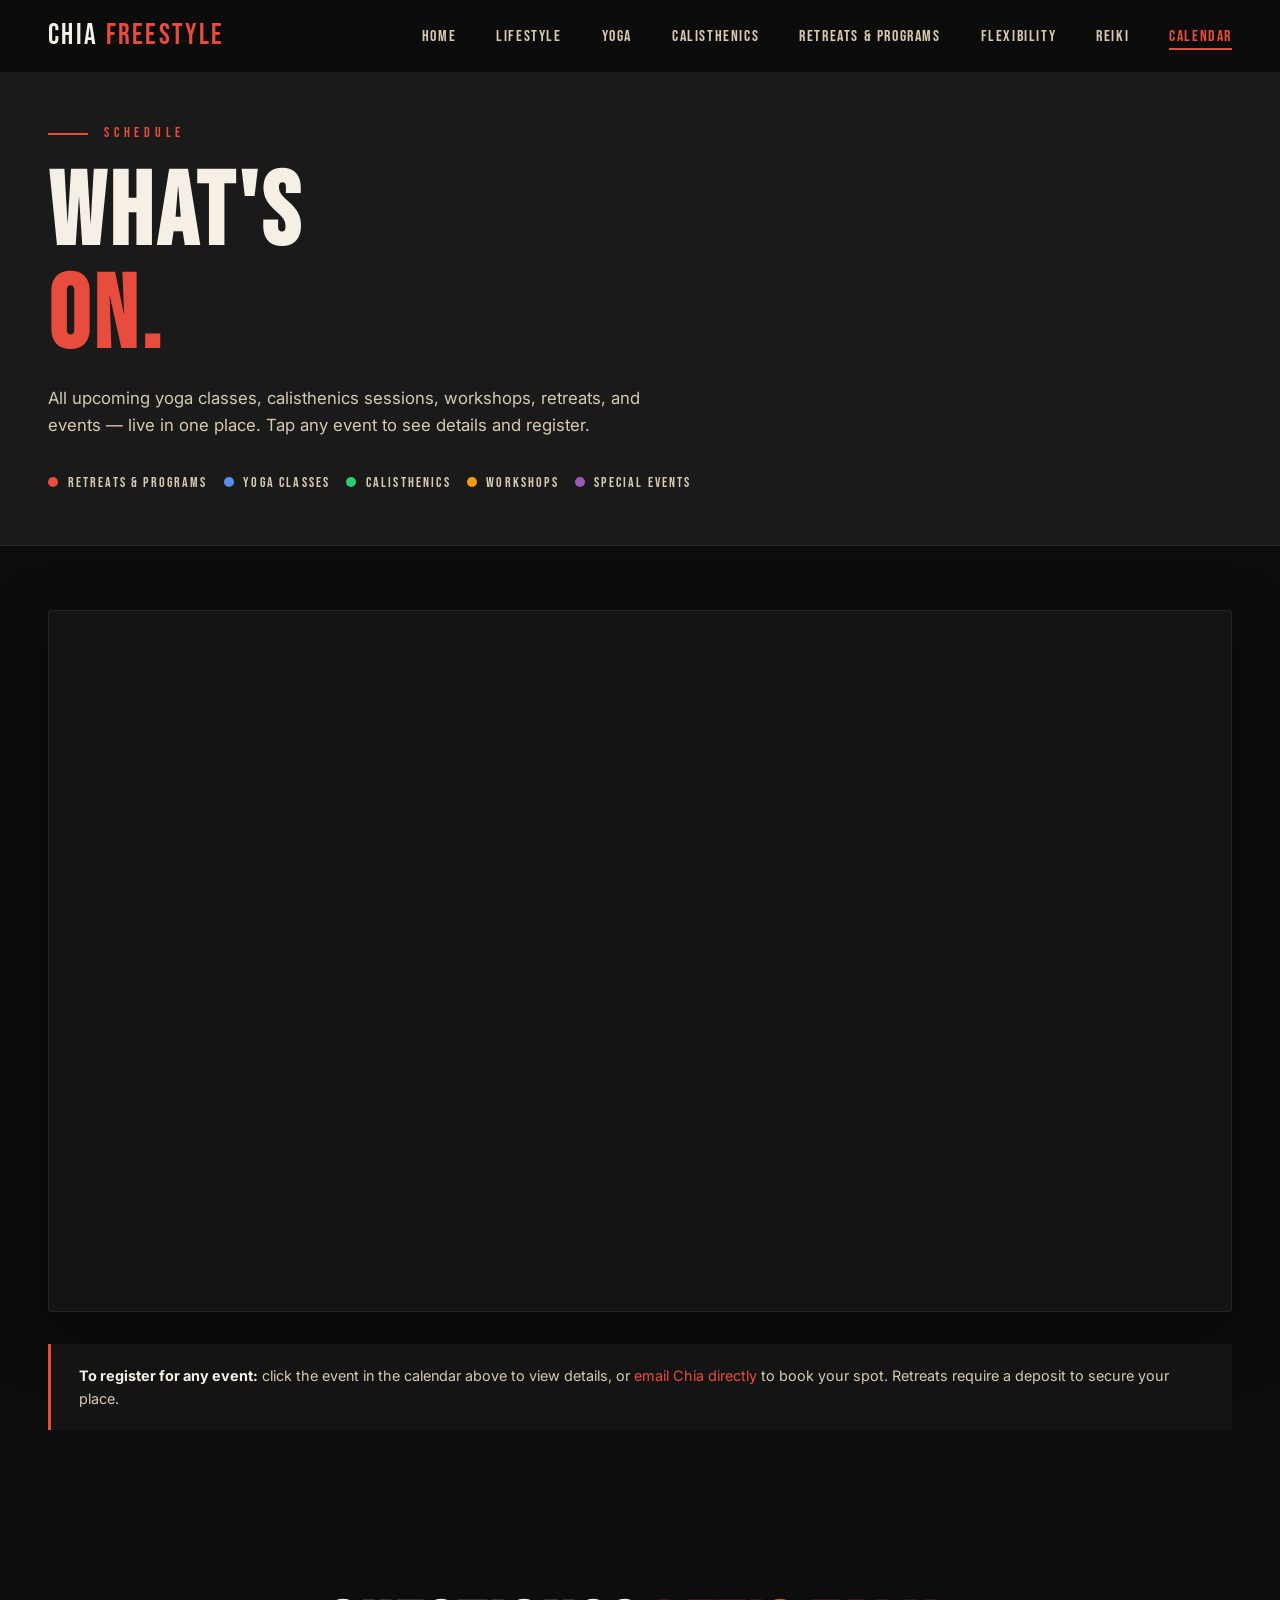
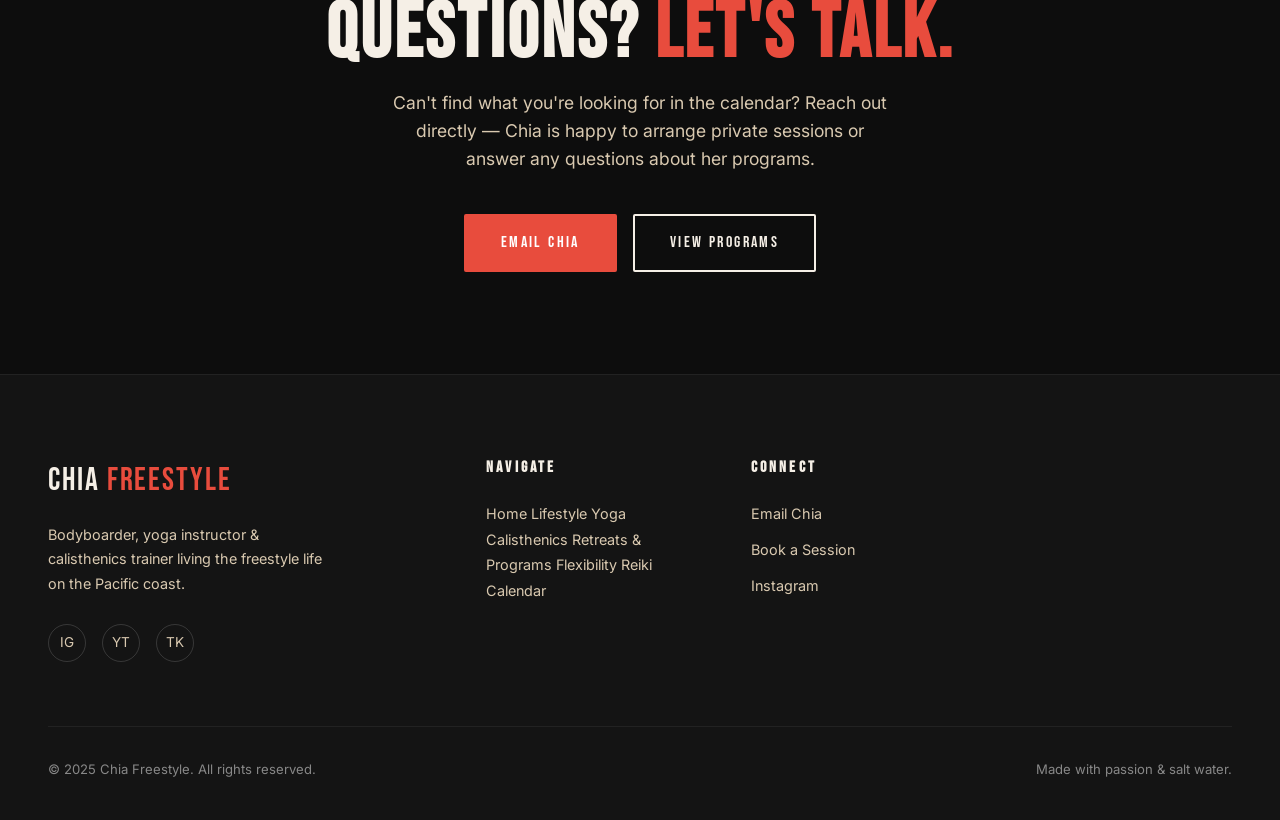
==== CHIAFREESTYLE/calendar.html @ 454214b7 "Add files via upload" ====
<!DOCTYPE html>
<html lang="en">
<head>
  <meta charset="UTF-8" />
  <meta name="viewport" content="width=device-width, initial-scale=1.0" />
  <title>Calendar — Chia Freestyle</title>
  <meta name="description" content="View upcoming yoga classes, calisthenics sessions, retreats, and events with Chia Freestyle.">
  <link rel="preconnect" href="https://fonts.googleapis.com" />
  <link rel="preconnect" href="https://fonts.gstatic.com" crossorigin />
  <link rel="stylesheet" href="css/styles.css" />
  <style>
    .cal-intro {
      background: var(--dark-2);
      padding: clamp(2rem, 4vw, 4rem) 0;
      border-bottom: 1px solid rgba(255,255,255,0.06);
    }
    .cal-types {
      display: flex;
      flex-wrap: wrap;
      gap: 1rem;
      margin-top: 2rem;
    }
    .cal-type {
      display: flex;
      align-items: center;
      gap: 0.6rem;
      font-family: var(--font-display);
      font-size: 0.9rem;
      letter-spacing: 0.15em;
      color: var(--sand);
    }
    .cal-type__dot {
      width: 10px;
      height: 10px;
      border-radius: 50%;
      flex-shrink: 0;
    }
    .cal-embed-section {
      padding: clamp(3rem, 5vw, 6rem) 0;
    }
    .cal-note {
      margin-top: 2rem;
      padding: 1.25rem 1.75rem;
      background: var(--dark);
      border-left: 3px solid var(--coral);
      border-radius: 0 4px 4px 0;
    }
    .cal-note p {
      color: var(--sand);
      font-size: 0.9rem;
    }
    .cal-note a {
      color: var(--coral);
    }
    .cal-note a:hover {
      text-decoration: underline;
    }
  </style>
</head>
<body>

  <!-- ===== NAVIGATION ===== -->
  <nav class="nav scrolled">
    <div class="nav__inner">
      <a href="index.html" class="nav__logo">CHIA <span>FREESTYLE</span></a>
      <ul class="nav__links">
        <li><a href="index.html">Home</a></li>
        <li><a href="lifestyle.html">Lifestyle</a></li>
        <li><a href="yoga.html">Yoga</a></li>
        <li><a href="calisthenics.html">Calisthenics</a></li>
        <li><a href="retreats.html">Retreats &amp; Programs</a></li>
        <li><a href="flexibility.html">Flexibility</a></li>
        <li><a href="reiki.html">Reiki</a></li>
        <li><a href="calendar.html">Calendar</a></li>
      </ul>
      <button class="nav__hamburger" aria-label="Toggle menu">
        <span></span><span></span><span></span>
      </button>
    </div>
  </nav>
  <div class="nav__mobile">
    <a href="index.html">Home</a>
    <a href="lifestyle.html">Lifestyle</a>
    <a href="yoga.html">Yoga</a>
    <a href="calisthenics.html">Calisthenics</a>
    <a href="retreats.html">Retreats &amp; Programs</a>
    <a href="flexibility.html">Flexibility</a>
    <a href="reiki.html">Reiki</a>
    <a href="calendar.html">Calendar</a>
  </div>

  <!-- Spacer for fixed nav -->
  <div style="height: var(--nav-h);"></div>

  <!-- ===== CAL HEADER ===== -->
  <div class="cal-intro">
    <div class="container">
      <div data-anim="fade-up">
        <span class="section-label">Schedule</span>
        <h1 style="font-size: clamp(3rem, 8vw, 7rem);">WHAT'S<br><span class="accent">ON.</span></h1>
        <p style="color:var(--sand); max-width:600px; margin-top:1rem; font-size:1.05rem;">
          All upcoming yoga classes, calisthenics sessions, workshops, retreats, and events — live in one place. Tap any event to see details and register.
        </p>
        <div class="cal-types">
          <div class="cal-type"><div class="cal-type__dot" style="background:#e84c3d;"></div>Retreats &amp; Programs</div>
          <div class="cal-type"><div class="cal-type__dot" style="background:#5b8dee;"></div>Yoga Classes</div>
          <div class="cal-type"><div class="cal-type__dot" style="background:#2ecc71;"></div>Calisthenics</div>
          <div class="cal-type"><div class="cal-type__dot" style="background:#f39c12;"></div>Workshops</div>
          <div class="cal-type"><div class="cal-type__dot" style="background:#9b59b6;"></div>Special Events</div>
        </div>
      </div>
    </div>
  </div>

  <!-- ===== CALENDAR EMBED ===== -->
  <section class="cal-embed-section">
    <div class="container">
      <div class="calendar-wrap" data-anim="fade-up">
        <iframe
          src="https://calendar.google.com/calendar/embed?src=1557ecb6924c239bf22c098014cba7ed62f306259c53918015321a3f5aee2d9a%40group.calendar.google.com&ctz=America%2FMexico_City&bgcolor=%230d0d0d&color=%23e84c3d&showTitle=0&showNav=1&showDate=1&showPrint=0&showTabs=1&showCalendars=0&showTz=1&mode=MONTH"
          style="height: min(700px, 80vw);"
          frameborder="0"
          scrolling="no"
          title="Chia Freestyle Schedule"
          loading="lazy"
        ></iframe>
      </div>

      <div class="cal-note" data-anim="fade-up">
        <p><strong style="color:var(--cream);">To register for any event:</strong> click the event in the calendar above to view details, or <a href="mailto:hello@chiafreestyle.com">email Chia directly</a> to book your spot. Retreats require a deposit to secure your place.</p>
      </div>
    </div>
  </section>



  <!-- ===== CONTACT CTA ===== -->
  <section>
    <div class="container" style="text-align:center;" data-anim="fade-up">
      <h2 style="margin-bottom:1rem;">QUESTIONS? <span class="accent">LET'S TALK.</span></h2>
      <p style="color:var(--sand); max-width:500px; margin:0 auto 2.5rem;">Can't find what you're looking for in the calendar? Reach out directly — Chia is happy to arrange private sessions or answer any questions about her programs.</p>
      <div style="display:flex; gap:1rem; justify-content:center; flex-wrap:wrap;">
        <a href="mailto:hello@chiafreestyle.com" class="btn btn--primary">Email Chia</a>
        <a href="retreats.html" class="btn btn--outline">View Programs</a>
      </div>
    </div>
  </section>

  <!-- ===== FOOTER ===== -->
  <footer>
    <div class="container">
      <div class="footer__grid">
        <div>
          <div class="footer__brand-name">CHIA <span>FREESTYLE</span></div>
          <p class="footer__tagline">Bodyboarder, yoga instructor &amp; calisthenics trainer living the freestyle life on the Pacific coast.</p>
          <div class="footer__socials">
            <a href="#" aria-label="Instagram">IG</a>
            <a href="#" aria-label="YouTube">YT</a>
            <a href="#" aria-label="TikTok">TK</a>
          </div>
        </div>
        <div class="footer__col">
          <h5>Navigate</h5>
          <ul>
                    <li>    <a href="index.html">Home</a>
    <a href="lifestyle.html">Lifestyle</a>
    <a href="yoga.html">Yoga</a>
    <a href="calisthenics.html">Calisthenics</a>
    <a href="retreats.html">Retreats &amp; Programs</a>
    <a href="flexibility.html">Flexibility</a>
    <a href="reiki.html">Reiki</a>
    <a href="calendar.html">Calendar</a></li>
          </ul>
        </div>
        <div class="footer__col">
          <h5>Connect</h5>
          <ul>
            <li><a href="mailto:hello@chiafreestyle.com">Email Chia</a></li>
            <li><a href="calendar.html">Book a Session</a></li>
            <li><a href="#">Instagram</a></li>
          </ul>
        </div>
      </div>
      <div class="footer__bottom">
        <p>&copy; 2025 Chia Freestyle. All rights reserved.</p>
        <p>Made with passion &amp; salt water.</p>
      </div>
    </div>
  </footer>

  <script src="js/main.js"></script>
</body>
</html>
---- CHIAFREESTYLE/css/styles.css ----
/* =============================================
   CHIA FREESTYLE — Global Styles
   ============================================= */

@import url('https://fonts.googleapis.com/css2?family=Bebas+Neue&family=Inter:wght@300;400;500;600&display=swap');

/* --- Reset & Base --- */
*, *::before, *::after {
  box-sizing: border-box;
  margin: 0;
  padding: 0;
}

:root {
  --black:    #0d0d0d;
  --dark:     #141414;
  --dark-2:   #1a1a1a;
  --coral:    #e84c3d;
  --coral-lt: #ff6b5b;
  --cream:    #f5efe6;
  --sand:     #d9c9b0;
  --white:    #ffffff;
  --gray:     #888888;
  --nav-h:    72px;
  --font-display: 'Bebas Neue', Impact, sans-serif;
  --font-body:    'Inter', system-ui, sans-serif;
  --transition:   0.35s cubic-bezier(0.4, 0, 0.2, 1);
}

html {
  scroll-behavior: smooth;
  font-size: 16px;
}

body {
  background-color: var(--black);
  color: var(--cream);
  font-family: var(--font-body);
  font-weight: 400;
  line-height: 1.6;
  overflow-x: hidden;
}

img {
  max-width: 100%;
  display: block;
}

a {
  text-decoration: none;
  color: inherit;
}

ul { list-style: none; }

/* --- Typography --- */
h1, h2, h3, h4 {
  font-family: var(--font-display);
  letter-spacing: 0.04em;
  line-height: 1;
  text-transform: uppercase;
}

h1 { font-size: clamp(3.5rem, 10vw, 9rem); }
h2 { font-size: clamp(2.5rem, 6vw, 5.5rem); }
h3 { font-size: clamp(1.8rem, 4vw, 3rem); }
h4 { font-size: clamp(1.2rem, 2.5vw, 1.8rem); }

p { font-size: clamp(0.95rem, 1.5vw, 1.1rem); }

.accent { color: var(--coral); }
.cream  { color: var(--cream); }
.sand   { color: var(--sand); }

/* --- Layout --- */
.container {
  max-width: 1280px;
  margin: 0 auto;
  padding: 0 clamp(1.25rem, 4vw, 3rem);
}

section {
  padding: clamp(4rem, 8vw, 8rem) 0;
}

/* =============================================
   NAVIGATION
   ============================================= */
.nav {
  position: fixed;
  top: 0;
  left: 0;
  width: 100%;
  z-index: 1000;
  height: var(--nav-h);
  display: flex;
  align-items: center;
  background: rgba(13, 13, 13, 0.97);
  backdrop-filter: blur(12px);
  transition: background var(--transition), box-shadow var(--transition);
}

.nav.scrolled {
  background: rgba(13, 13, 13, 0.97);
  box-shadow: 0 1px 0 rgba(255,255,255,0.06);
  backdrop-filter: blur(12px);
}

.nav__inner {
  display: flex;
  align-items: center;
  justify-content: space-between;
  width: 100%;
  max-width: 1280px;
  margin: 0 auto;
  padding: 0 clamp(1.25rem, 4vw, 3rem);
}

.nav__logo {
  font-family: var(--font-display);
  font-size: 1.8rem;
  letter-spacing: 0.08em;
  color: var(--cream);
  transition: color var(--transition);
}

.nav__logo span { color: var(--coral); }
.nav__logo:hover { color: var(--coral); }

.nav__links {
  display: flex;
  gap: 2.5rem;
  align-items: center;
}

.nav__links a {
  font-family: var(--font-display);
  font-size: 1rem;
  letter-spacing: 0.1em;
  color: var(--sand);
  transition: color var(--transition);
  position: relative;
}

.nav__links a::after {
  content: '';
  position: absolute;
  bottom: -4px;
  left: 0;
  width: 0;
  height: 2px;
  background: var(--coral);
  transition: width var(--transition);
}

.nav__links a:hover,
.nav__links a.active {
  color: var(--coral);
}

.nav__links a:hover::after,
.nav__links a.active::after {
  width: 100%;
}

/* Hamburger */
.nav__hamburger {
  display: none;
  flex-direction: column;
  gap: 5px;
  cursor: pointer;
  padding: 4px;
  background: none;
  border: none;
  z-index: 1100;
}

.nav__hamburger span {
  display: block;
  width: 26px;
  height: 2px;
  background: var(--cream);
  border-radius: 2px;
  transition: transform var(--transition), opacity var(--transition), background var(--transition);
  transform-origin: center;
}

.nav__hamburger.open span:nth-child(1) {
  transform: translateY(7px) rotate(45deg);
}
.nav__hamburger.open span:nth-child(2) {
  opacity: 0;
  transform: scaleX(0);
}
.nav__hamburger.open span:nth-child(3) {
  transform: translateY(-7px) rotate(-45deg);
}

/* Mobile nav overlay */
.nav__mobile {
  position: fixed;
  inset: 0;
  background: var(--black);
  display: flex;
  flex-direction: column;
  align-items: center;
  justify-content: center;
  gap: 2.5rem;
  z-index: 999;
  opacity: 0;
  pointer-events: none;
  transition: opacity var(--transition);
}

.nav__mobile.open {
  opacity: 1;
  pointer-events: all;
}

.nav__mobile a {
  font-family: var(--font-display);
  font-size: clamp(2.5rem, 8vw, 4rem);
  letter-spacing: 0.08em;
  color: var(--cream);
  transition: color var(--transition);
}

.nav__mobile a:hover { color: var(--coral); }

/* =============================================
   HERO SECTIONS
   ============================================= */
.hero {
  position: relative;
  min-height: 100vh;
  display: flex;
  align-items: flex-end;
  padding-bottom: clamp(3rem, 6vw, 6rem);
  overflow: hidden;
}

.hero__bg {
  position: absolute;
  inset: 0;
  background-size: cover;
  background-position: center top;
  background-repeat: no-repeat;
  transform: scale(1.06);
  transition: transform 8s ease;
}

.hero.loaded .hero__bg {
  transform: scale(1);
}

.hero__overlay {
  position: absolute;
  inset: 0;
  background: linear-gradient(
    to top,
    rgba(13,13,13,0.92) 0%,
    rgba(13,13,13,0.5)  40%,
    rgba(13,13,13,0.15) 100%
  );
}

.hero__content {
  position: relative;
  z-index: 2;
  max-width: 900px;
}

.hero__tag {
  font-family: var(--font-display);
  font-size: 0.95rem;
  letter-spacing: 0.3em;
  color: var(--coral);
  margin-bottom: 1rem;
  display: block;
}

.hero__title {
  margin-bottom: 1.5rem;
  color: var(--cream);
}

.hero__sub {
  color: var(--sand);
  font-size: clamp(1rem, 2vw, 1.25rem);
  max-width: 560px;
  margin-bottom: 2.5rem;
  font-weight: 300;
}

/* =============================================
   BUTTONS
   ============================================= */
.btn {
  display: inline-flex;
  align-items: center;
  gap: 0.6rem;
  font-family: var(--font-display);
  font-size: 1rem;
  letter-spacing: 0.15em;
  padding: 0.9rem 2.2rem;
  border-radius: 2px;
  border: 2px solid transparent;
  cursor: pointer;
  transition: all var(--transition);
  text-transform: uppercase;
}

.btn--primary {
  background: var(--coral);
  color: var(--white);
  border-color: var(--coral);
}
.btn--primary:hover {
  background: transparent;
  color: var(--coral);
}

.btn--outline {
  background: transparent;
  color: var(--cream);
  border-color: var(--cream);
}
.btn--outline:hover {
  background: var(--cream);
  color: var(--black);
}

.btn--outline-coral {
  background: transparent;
  color: var(--coral);
  border-color: var(--coral);
}
.btn--outline-coral:hover {
  background: var(--coral);
  color: var(--white);
}

/* =============================================
   SECTION LABELS & DIVIDERS
   ============================================= */
.section-label {
  font-family: var(--font-display);
  font-size: 0.85rem;
  letter-spacing: 0.35em;
  color: var(--coral);
  display: flex;
  align-items: center;
  gap: 1rem;
  margin-bottom: 1.2rem;
}

.section-label::before {
  content: '';
  display: block;
  width: 2.5rem;
  height: 2px;
  background: var(--coral);
  flex-shrink: 0;
}

.divider {
  width: 3rem;
  height: 3px;
  background: var(--coral);
  margin: 1.5rem 0;
}

/* =============================================
   CARDS & GRIDS
   ============================================= */
.grid-2 {
  display: grid;
  grid-template-columns: repeat(2, 1fr);
  gap: clamp(1.5rem, 3vw, 3rem);
}

.grid-3 {
  display: grid;
  grid-template-columns: repeat(3, 1fr);
  gap: clamp(1.5rem, 3vw, 2.5rem);
}

.card {
  background: var(--dark);
  border: 1px solid rgba(255,255,255,0.06);
  border-radius: 4px;
  overflow: hidden;
  transition: transform var(--transition), border-color var(--transition);
}

.card:hover {
  transform: translateY(-6px);
  border-color: var(--coral);
}

.card__img {
  width: 100%;
  aspect-ratio: 4/3;
  object-fit: cover;
  transition: transform var(--transition);
}

.card:hover .card__img {
  transform: scale(1.04);
}

.card__img-wrap {
  overflow: hidden;
}

.card__body {
  padding: 1.75rem;
}

.card__tag {
  font-family: var(--font-display);
  font-size: 0.75rem;
  letter-spacing: 0.3em;
  color: var(--coral);
  margin-bottom: 0.75rem;
}

.card__title {
  font-size: clamp(1.4rem, 2.5vw, 1.9rem);
  color: var(--cream);
  margin-bottom: 0.75rem;
}

.card__text {
  color: var(--sand);
  font-size: 0.95rem;
  line-height: 1.7;
}

/* =============================================
   INTRO / SPLIT SECTIONS
   ============================================= */
.split {
  display: grid;
  grid-template-columns: 1fr 1fr;
  gap: clamp(3rem, 6vw, 7rem);
  align-items: center;
}

.split--reverse { direction: rtl; }
.split--reverse > * { direction: ltr; }

.split__img-wrap {
  position: relative;
  overflow: hidden;
  border-radius: 2px;
}

.split__img {
  width: 100%;
  height: 100%;
  object-fit: cover;
  min-height: 500px;
  transition: transform 0.6s ease;
}

.split__img-wrap:hover .split__img {
  transform: scale(1.04);
}

.split__accent {
  position: absolute;
  bottom: -1.5rem;
  right: -1.5rem;
  width: 60%;
  height: 60%;
  border: 3px solid var(--coral);
  border-radius: 2px;
  pointer-events: none;
  opacity: 0.5;
}

/* =============================================
   STATS BAR
   ============================================= */
.stats {
  background: var(--coral);
  padding: 3rem 0;
}

.stats__grid {
  display: grid;
  grid-template-columns: repeat(4, 1fr);
  text-align: center;
  gap: 1rem;
}

.stats__num {
  font-family: var(--font-display);
  font-size: clamp(2.5rem, 5vw, 4rem);
  color: var(--white);
  line-height: 1;
}

.stats__label {
  font-family: var(--font-body);
  font-size: 0.8rem;
  letter-spacing: 0.15em;
  color: rgba(255,255,255,0.75);
  text-transform: uppercase;
  margin-top: 0.4rem;
}

/* =============================================
   PAGE HERO (non-home)
   ============================================= */
.page-hero {
  position: relative;
  height: 100vh;
  min-height: 560px;
  display: flex;
  align-items: flex-end;
  padding-bottom: clamp(3rem, 5vw, 5rem);
  overflow: hidden;
}

.page-hero__bg {
  position: absolute;
  inset: 0;
  background-size: cover;
  background-position: center center;
}

.page-hero__overlay {
  position: absolute;
  inset: 0;
  background: linear-gradient(
    to top,
    rgba(13,13,13,0.75) 0%,
    rgba(13,13,13,0.25) 45%,
    rgba(13,13,13,0.10) 100%
  );
}

.page-hero__content {
  position: relative;
  z-index: 2;
}

/* =============================================
   MARQUEE / TICKER
   ============================================= */
.marquee-section {
  background: var(--dark-2);
  padding: 1.2rem 0;
  overflow: hidden;
  border-top: 1px solid rgba(255,255,255,0.05);
  border-bottom: 1px solid rgba(255,255,255,0.05);
}

.marquee-track {
  display: flex;
  width: max-content;
  animation: marquee 28s linear infinite;
}

.marquee-track span {
  font-family: var(--font-display);
  font-size: 1rem;
  letter-spacing: 0.25em;
  color: var(--sand);
  padding: 0 2.5rem;
  white-space: nowrap;
}

.marquee-track span.sep {
  color: var(--coral);
  padding: 0 0.5rem;
}

@keyframes marquee {
  from { transform: translateX(0); }
  to   { transform: translateX(-50%); }
}

/* =============================================
   QUOTE / PULL SECTION
   ============================================= */
.quote-section {
  background: var(--dark-2);
  text-align: center;
}

.quote-section blockquote {
  font-family: var(--font-display);
  font-size: clamp(2rem, 5vw, 4.5rem);
  color: var(--cream);
  line-height: 1.1;
  max-width: 900px;
  margin: 0 auto 1.5rem;
}

.quote-section cite {
  font-style: normal;
  font-family: var(--font-body);
  font-size: 0.9rem;
  letter-spacing: 0.2em;
  color: var(--coral);
  text-transform: uppercase;
}

/* =============================================
   PROGRAM / OFFERING CARDS
   ============================================= */
.offering {
  background: var(--dark);
  border-left: 3px solid var(--coral);
  padding: 2rem 2rem 2rem 2.5rem;
  border-radius: 0 4px 4px 0;
  transition: background var(--transition);
}

.offering:hover {
  background: var(--dark-2);
}

.offering__num {
  font-family: var(--font-display);
  font-size: 3.5rem;
  color: var(--coral);
  opacity: 0.25;
  line-height: 1;
  margin-bottom: 0.25rem;
}

.offering__title {
  font-family: var(--font-display);
  font-size: clamp(1.5rem, 2.5vw, 2rem);
  color: var(--cream);
  margin-bottom: 0.75rem;
}

.offering__text {
  color: var(--sand);
  font-size: 0.95rem;
  line-height: 1.7;
}

/* =============================================
   CALENDAR EMBED
   ============================================= */
.calendar-wrap {
  background: var(--dark);
  border-radius: 4px;
  overflow: hidden;
  border: 1px solid rgba(255,255,255,0.07);
  box-shadow: 0 20px 60px rgba(0,0,0,0.5);
}

.calendar-wrap iframe {
  display: block;
  width: 100%;
  border: none;
}

/* =============================================
   FOOTER
   ============================================= */
footer {
  background: var(--dark);
  border-top: 1px solid rgba(255,255,255,0.06);
  padding: 5rem 0 2.5rem;
}

.footer__grid {
  display: grid;
  grid-template-columns: 1.8fr 1fr 1fr 1fr;
  gap: 3rem;
  margin-bottom: 4rem;
}

.footer__brand-name {
  font-family: var(--font-display);
  font-size: 2rem;
  color: var(--cream);
  letter-spacing: 0.06em;
  margin-bottom: 1rem;
}

.footer__brand-name span { color: var(--coral); }

.footer__tagline {
  color: var(--sand);
  font-size: 0.9rem;
  line-height: 1.7;
  max-width: 280px;
  margin-bottom: 1.75rem;
}

.footer__socials {
  display: flex;
  gap: 1rem;
}

.footer__socials a {
  width: 38px;
  height: 38px;
  border: 1px solid rgba(255,255,255,0.15);
  border-radius: 50%;
  display: flex;
  align-items: center;
  justify-content: center;
  color: var(--sand);
  font-size: 0.85rem;
  transition: all var(--transition);
}

.footer__socials a:hover {
  border-color: var(--coral);
  color: var(--coral);
  transform: translateY(-3px);
}

.footer__col h5 {
  font-family: var(--font-display);
  font-size: 1rem;
  letter-spacing: 0.2em;
  color: var(--cream);
  margin-bottom: 1.25rem;
  text-transform: uppercase;
}

.footer__col ul {
  display: flex;
  flex-direction: column;
  gap: 0.65rem;
}

.footer__col ul a {
  color: var(--sand);
  font-size: 0.9rem;
  transition: color var(--transition);
}

.footer__col ul a:hover { color: var(--coral); }

.footer__bottom {
  border-top: 1px solid rgba(255,255,255,0.06);
  padding-top: 2rem;
  display: flex;
  justify-content: space-between;
  align-items: center;
  flex-wrap: wrap;
  gap: 1rem;
}

.footer__bottom p {
  color: var(--gray);
  font-size: 0.82rem;
}

.footer__bottom a {
  color: var(--coral);
  transition: opacity var(--transition);
}
.footer__bottom a:hover { opacity: 0.75; }

/* =============================================
   SCROLL ANIMATIONS
   ============================================= */
[data-anim] {
  opacity: 0;
  transition: opacity 0.7s ease, transform 0.7s ease;
}

[data-anim="fade-up"]   { transform: translateY(40px); }
[data-anim="fade-left"] { transform: translateX(-40px); }
[data-anim="fade-right"]{ transform: translateX(40px); }
[data-anim="scale"]     { transform: scale(0.92); }

[data-anim].visible {
  opacity: 1;
  transform: none;
}

/* Stagger delay helpers */
[data-delay="1"] { transition-delay: 0.1s; }
[data-delay="2"] { transition-delay: 0.2s; }
[data-delay="3"] { transition-delay: 0.3s; }
[data-delay="4"] { transition-delay: 0.4s; }
[data-delay="5"] { transition-delay: 0.5s; }
[data-delay="6"] { transition-delay: 0.6s; }

/* =============================================
   RESPONSIVE
   ============================================= */
@media (max-width: 1024px) {
  .footer__grid {
    grid-template-columns: 1fr 1fr;
  }
  .stats__grid {
    grid-template-columns: repeat(2, 1fr);
    gap: 2rem;
  }
}

@media (max-width: 768px) {
  .nav__links { display: none; }
  .nav__hamburger { display: flex; }

  .split {
    grid-template-columns: 1fr;
  }
  .split--reverse { direction: ltr; }
  .split__img { min-height: 320px; }
  .split__accent { display: none; }

  .grid-2, .grid-3 {
    grid-template-columns: 1fr;
  }

  .footer__grid {
    grid-template-columns: 1fr 1fr;
    gap: 2rem;
  }
}

@media (max-width: 540px) {
  .footer__grid {
    grid-template-columns: 1fr;
  }
  .footer__bottom {
    flex-direction: column;
    text-align: center;
  }
  .stats__grid {
    grid-template-columns: repeat(2, 1fr);
  }
}
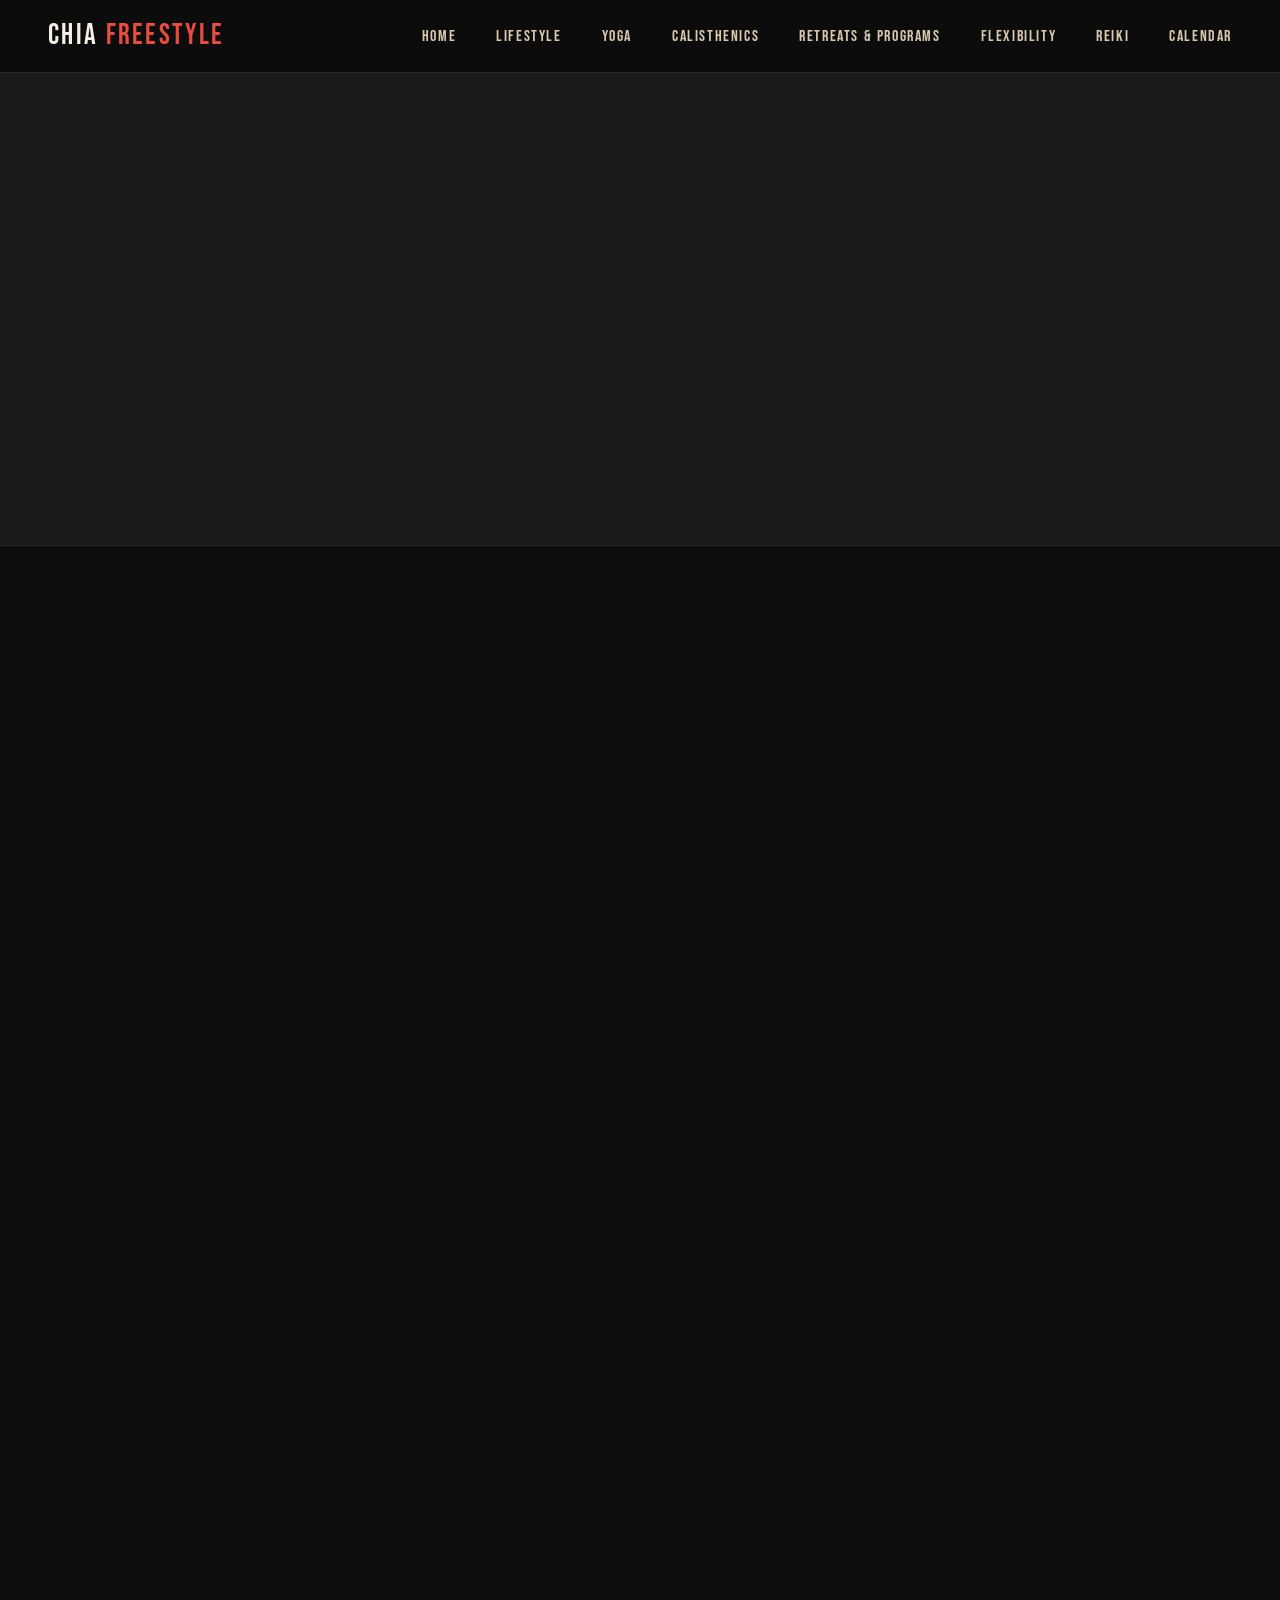
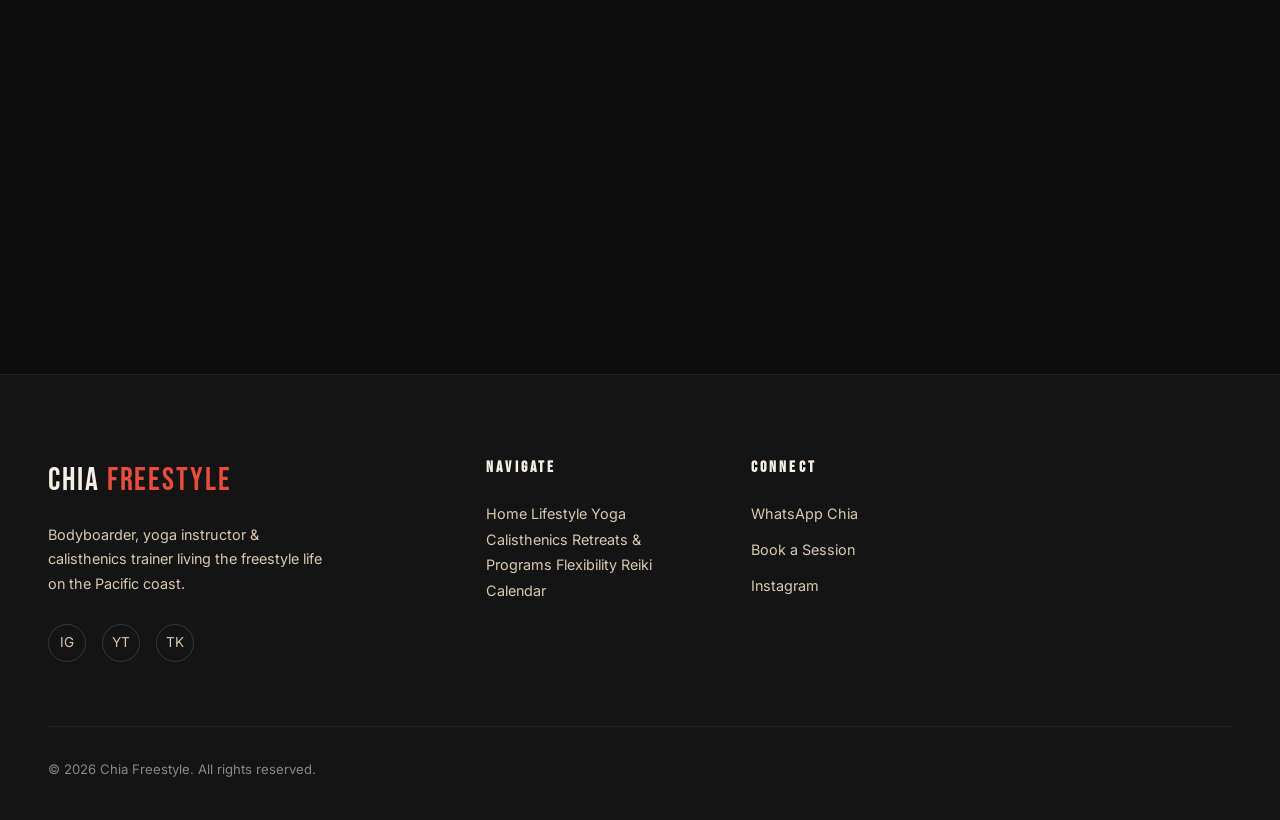
==== commit 37402b02: "Add files via upload" ====
--- a/CHIAFREESTYLE/calendar.html
+++ b/CHIAFREESTYLE/calendar.html
@@ -127,7 +127,7 @@
       </div>
 
       <div class="cal-note" data-anim="fade-up">
-        <p><strong style="color:var(--cream);">To register for any event:</strong> click the event in the calendar above to view details, or <a href="mailto:hello@chiafreestyle.com">email Chia directly</a> to book your spot. Retreats require a deposit to secure your place.</p>
+        <p><strong style="color:var(--cream);">To register for any event:</strong> click the event in the calendar above to view details, or <a href="https://wa.me/529541388805">WhatsApp Chia directly</a> to book your spot. Retreats require a deposit to secure your place.</p>
       </div>
     </div>
   </section>
@@ -140,7 +140,7 @@
       <h2 style="margin-bottom:1rem;">QUESTIONS? <span class="accent">LET'S TALK.</span></h2>
       <p style="color:var(--sand); max-width:500px; margin:0 auto 2.5rem;">Can't find what you're looking for in the calendar? Reach out directly — Chia is happy to arrange private sessions or answer any questions about her programs.</p>
       <div style="display:flex; gap:1rem; justify-content:center; flex-wrap:wrap;">
-        <a href="mailto:hello@chiafreestyle.com" class="btn btn--primary">Email Chia</a>
+        <a href="https://wa.me/529541388805" class="btn btn--primary">WhatsApp Chia</a>
         <a href="retreats.html" class="btn btn--outline">View Programs</a>
       </div>
     </div>
@@ -154,7 +154,7 @@
           <div class="footer__brand-name">CHIA <span>FREESTYLE</span></div>
           <p class="footer__tagline">Bodyboarder, yoga instructor &amp; calisthenics trainer living the freestyle life on the Pacific coast.</p>
           <div class="footer__socials">
-            <a href="#" aria-label="Instagram">IG</a>
+            <a href="https://www.instagram.com/chiafreestyle?igsh=cDk4ZWR6ZjE5MnBi" aria-label="Instagram">IG</a>
             <a href="#" aria-label="YouTube">YT</a>
             <a href="#" aria-label="TikTok">TK</a>
           </div>
@@ -175,19 +175,12 @@
         <div class="footer__col">
           <h5>Connect</h5>
           <ul>
-            <li><a href="mailto:hello@chiafreestyle.com">Email Chia</a></li>
+            <li><a href="https://wa.me/529541388805">WhatsApp Chia</a></li>
             <li><a href="calendar.html">Book a Session</a></li>
-            <li><a href="#">Instagram</a></li>
+            <li><a href="https://www.instagram.com/chiafreestyle?igsh=cDk4ZWR6ZjE5MnBi">Instagram</a></li>
           </ul>
         </div>
       </div>
       <div class="footer__bottom">
-        <p>&copy; 2025 Chia Freestyle. All rights reserved.</p>
-        <p>Made with passion &amp; salt water.</p>
-      </div>
-    </div>
-  </footer>
-
-  <script src="js/main.js"></script>
-</body>
-</html>
+        <p>&copy; 2026 Chia Freestyle. All rights reserved.</p>
+   
